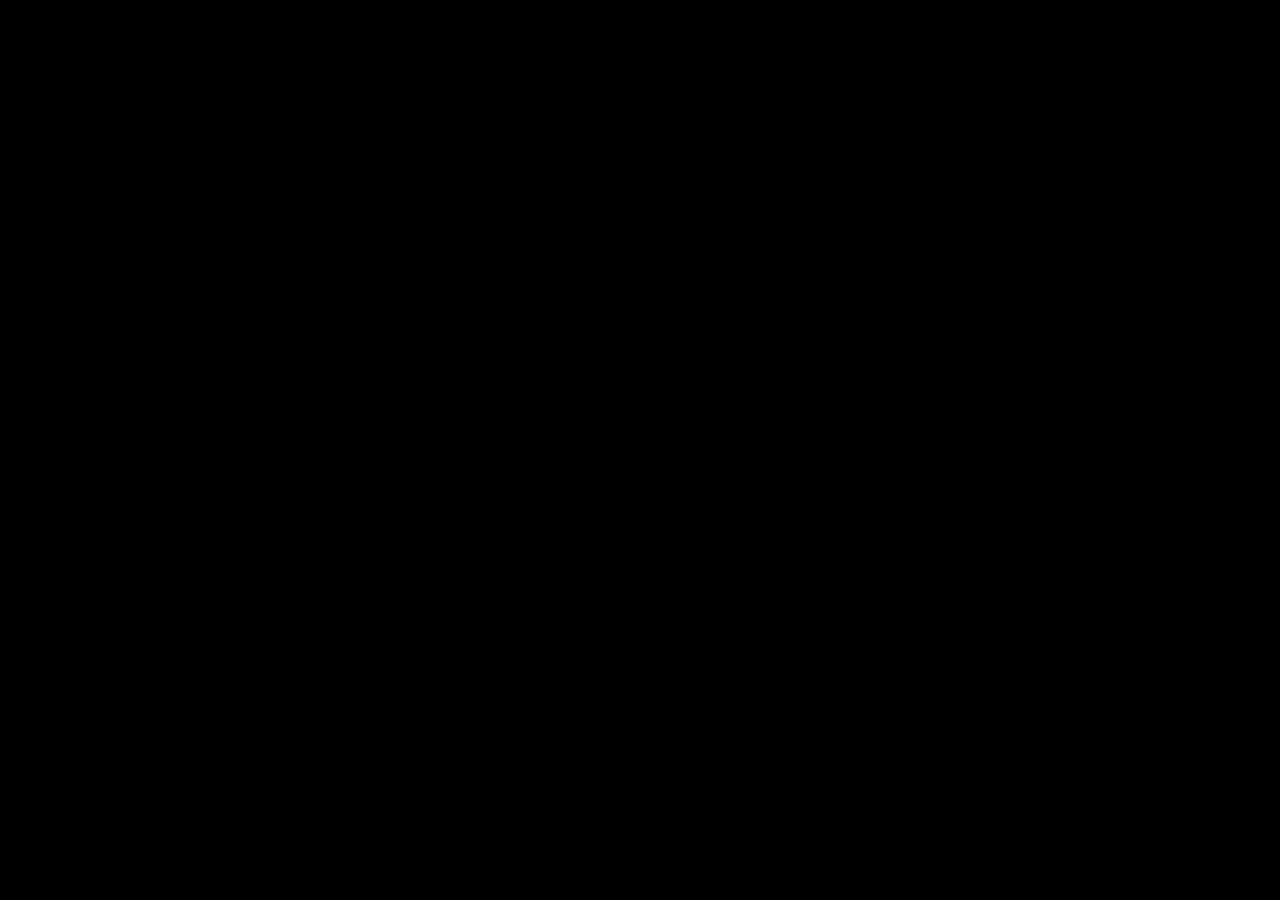
==== flow.html @ 06b8d289 "new experiments with flow fields" ====
<!DOCTYPE html>
<html lang="en">
  <head>
    <meta charset="UTF-8" />
    <meta name="viewport" content="width=device-width, initial-scale=1.0" />
    <link rel="stylesheet" href="styles2.css" />
    <script src="https://cdn.jsdelivr.net/quicksettings/3.0/quicksettings.min.js"></script>
    <script src="vectory.js"></script>
    <script src="perlin.js"></script>
    <title>Flow Field</title>
  </head>
  <body>
    <canvas id="canvas"></canvas>
    <script src="flow.js"></script>
  </body>
</html>
---- styles2.css ----
body,
html {
  margin: 0;
}

canvas {
  display: block;
}
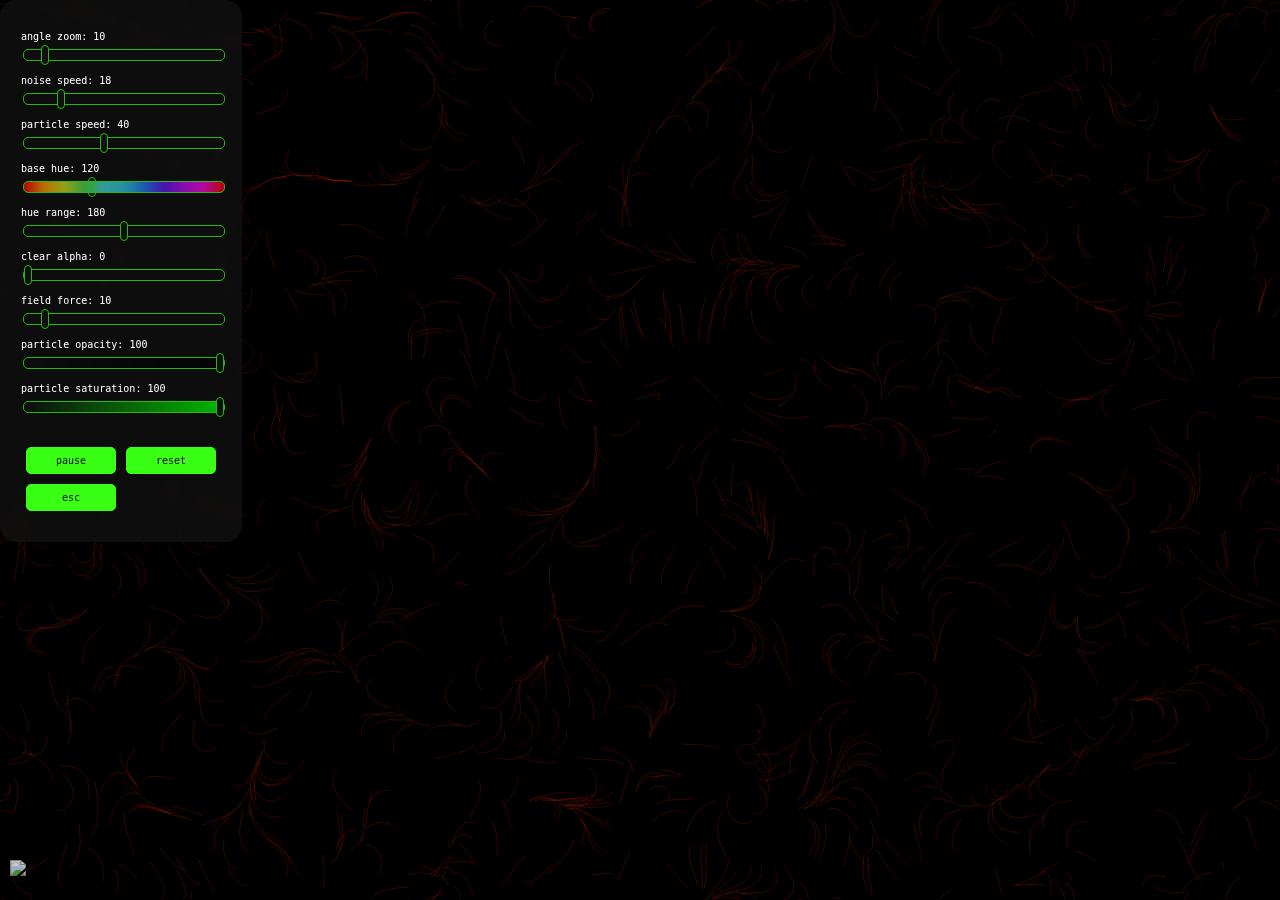
==== commit 0a84ac2c: "User controlled variables for flow field" ====
--- a/flow.html
+++ b/flow.html
@@ -10,7 +10,107 @@
     <title>Flow Field</title>
   </head>
   <body>
+    <div id="settings">
+      <img
+        src="Assets/setting-icon.png"
+        alt="press for settings menu"
+        width="30px"
+        height="30px"
+      />
+    </div>
+    <div id="settingsMenu">
+      <div class="sliderContainer">
+        <p class="label">angle zoom: <output id="value1"></output></p>
+        <input
+          type="range"
+          min="1"
+          max="100"
+          value="10"
+          class="slider"
+          id="slider1"
+        />
+        <p class="label">noise speed: <output id="value2"></output></p>
+        <input
+          type="range"
+          min="1"
+          max="100"
+          value="18"
+          class="slider"
+          id="slider2"
+        />
+        <p class="label">particle speed: <output id="value3"></output></p>
+        <input
+          type="range"
+          min="1"
+          max="100"
+          value="40"
+          class="slider"
+          id="slider3"
+        />
+        <p class="label">base hue: <output id="value4"></output></p>
+        <input
+          type="range"
+          min="0"
+          max="360"
+          value="120"
+          class="slider"
+          id="slider4"
+        />
+        <p class="label">hue range: <output id="value5"></output></p>
+        <input
+          type="range"
+          min="0"
+          max="360"
+          value="180"
+          class="slider"
+          id="slider5"
+        />
+        <p class="label">clear alpha: <output id="value6"></output></p>
+        <input
+          type="range"
+          min="0"
+          max="0.1"
+          value="0"
+          step="0.001"
+          class="slider"
+          id="slider6"
+        />
+        <p class="label">field force: <output id="value7"></output></p>
+        <input
+          type="range"
+          min="1"
+          max="100"
+          value="10"
+          class="slider"
+          id="slider7"
+        />
+        <p class="label">particle opacity: <output id="value8"></output></p>
+        <input
+          type="range"
+          min="1"
+          max="100"
+          value="100"
+          class="slider"
+          id="slider8"
+        />
+        <p class="label">particle saturation: <output id="value9"></output></p>
+        <input
+          type="range"
+          min="0"
+          max="100"
+          value="100"
+          class="slider"
+          id="slider9"
+        />
+      </div>
+      <div class="buttonContainer">
+        <div class="button" id="pauseButton">pause</div>
+        <div class="button" id="resetButton">reset</div>
+        <div class="button" id="closeButton">esc</div>
+      </div>
+    </div>
     <canvas id="canvas"></canvas>
     <script src="flow.js"></script>
+    <script src="buttons.js"></script>
   </body>
 </html>
--- a/styles2.css
+++ b/styles2.css
@@ -6,3 +6,160 @@
 canvas {
   display: block;
 }
+@keyframes spin {
+  0% {
+    transform: rotate(0deg);
+    transform-origin: center center;
+  }
+  100% {
+    transform: rotate(360deg);
+    transform-origin: center center;
+  }
+}
+#settings {
+  display: flex;
+  position: absolute;
+  opacity: 0.8;
+  margin-bottom: 10px;
+  margin-left: 10px;
+  bottom: 0;
+  left: 0;
+  cursor: pointer;
+  animation: spin 2.5s infinite linear;
+  animation-play-state: paused;
+}
+#settings:hover {
+  opacity: 1;
+  animation-play-state: running;
+}
+#settingsMenu {
+  display: block;
+  position: absolute;
+  left: 0;
+  top: 0;
+  width: 200px;
+  align-self: flex-start;
+  padding: 20px;
+  margin: auto auto;
+  background: rgba(18, 18, 18, 0.7);
+  border-radius: 16px;
+  box-shadow: 0 4px 30px rgba(0, 0, 0, 0.1);
+  backdrop-filter: blur(5px);
+  -webkit-backdrop-filter: blur(5px);
+  border: 1px solid rgba(18, 18, 18, 0.34);
+}
+.sliderContainer {
+  display: block;
+  width: 100%;
+  grid-template-columns: auto; /* 1 column */
+  gap: 10;
+}
+.slider {
+  -webkit-appearance: none;
+  width: 100%;
+  height: 10px;
+  background: hsla(0, 0%, 5%, 0.3);
+  outline: none;
+  opacity: 0.7;
+  -webkit-transition: 0.2s;
+  transition: opacity 0.2s;
+  margin-top: 0;
+  border: 1px solid #39ff14;
+  border-radius: 5px;
+}
+.slider:hover {
+  opacity: 1;
+}
+/* for chrome/safari */
+.slider::-webkit-slider-thumb {
+  -webkit-appearance: none;
+  appearance: none;
+  width: 8px;
+  height: 20px;
+  cursor: pointer;
+  background: #121212;
+  border: 1px solid #39ff14;
+  border-radius: 4px;
+}
+.slider::-webkit-slider-thumb:hover {
+  -webkit-appearance: none;
+  appearance: none;
+  width: 8px;
+  height: 20px;
+  cursor: pointer;
+  background: #39ff14;
+  border: 1px solid #39ff14;
+  border-radius: 4px;
+}
+/* for firefox */
+.slider::-moz-range-thumb {
+  width: 10px;
+  height: 40px;
+  cursor: pointer;
+  background: #000;
+  border: 2px solid #39ff14;
+  border-radius: 4px;
+}
+#slider4 {
+  background: linear-gradient(
+    90deg,
+    rgba(255, 0, 0, 1) 0%,
+    rgba(255, 154, 0, 1) 10%,
+    rgba(208, 222, 33, 1) 20%,
+    rgba(79, 220, 74, 1) 30%,
+    rgba(63, 218, 216, 1) 40%,
+    rgba(47, 201, 226, 1) 50%,
+    rgba(28, 127, 238, 1) 60%,
+    rgba(95, 21, 242, 1) 70%,
+    rgba(186, 12, 248, 1) 80%,
+    rgba(251, 7, 217, 1) 90%,
+    rgba(255, 0, 0, 1) 100%
+  );
+}
+#slider8 {
+  background: linear-gradient(90deg, hsla(0, 0%, 0%, 0), hsla(0, 0%, 0%, 1));
+}
+#slider9 {
+  background: hsla(120, 100%, 100, 1);
+}
+
+#slider4::-webkit-slider-thumb {
+  background: #00000000;
+}
+
+.buttonContainer {
+  display: grid;
+  grid-template-columns: 50% 50%;
+  justify-content: center;
+  align-items: center;
+  margin: auto;
+  padding: 10px;
+  column-width: 50%;
+  margin-top: 20px;
+  gap: 10px;
+}
+.button {
+  /* width: 90%; */
+  height: 25px;
+  background-color: #39ff14;
+  border: 1px solid #39ff14;
+  color: #000;
+  text-align: center;
+  line-height: 25px;
+  border-radius: 5px;
+  cursor: pointer;
+  font-family: "Fira code", monospace;
+  font-size: 10px;
+}
+.button:hover {
+  background-color: #000;
+  color: #39ff14;
+  border: 1px solid #39ff14;
+}
+.label {
+  color: white;
+  font-family: "Fira Code", monospace;
+  font-weight: 400;
+  font-size: 10px;
+  margin: 10px 10px 5px 0;
+}
